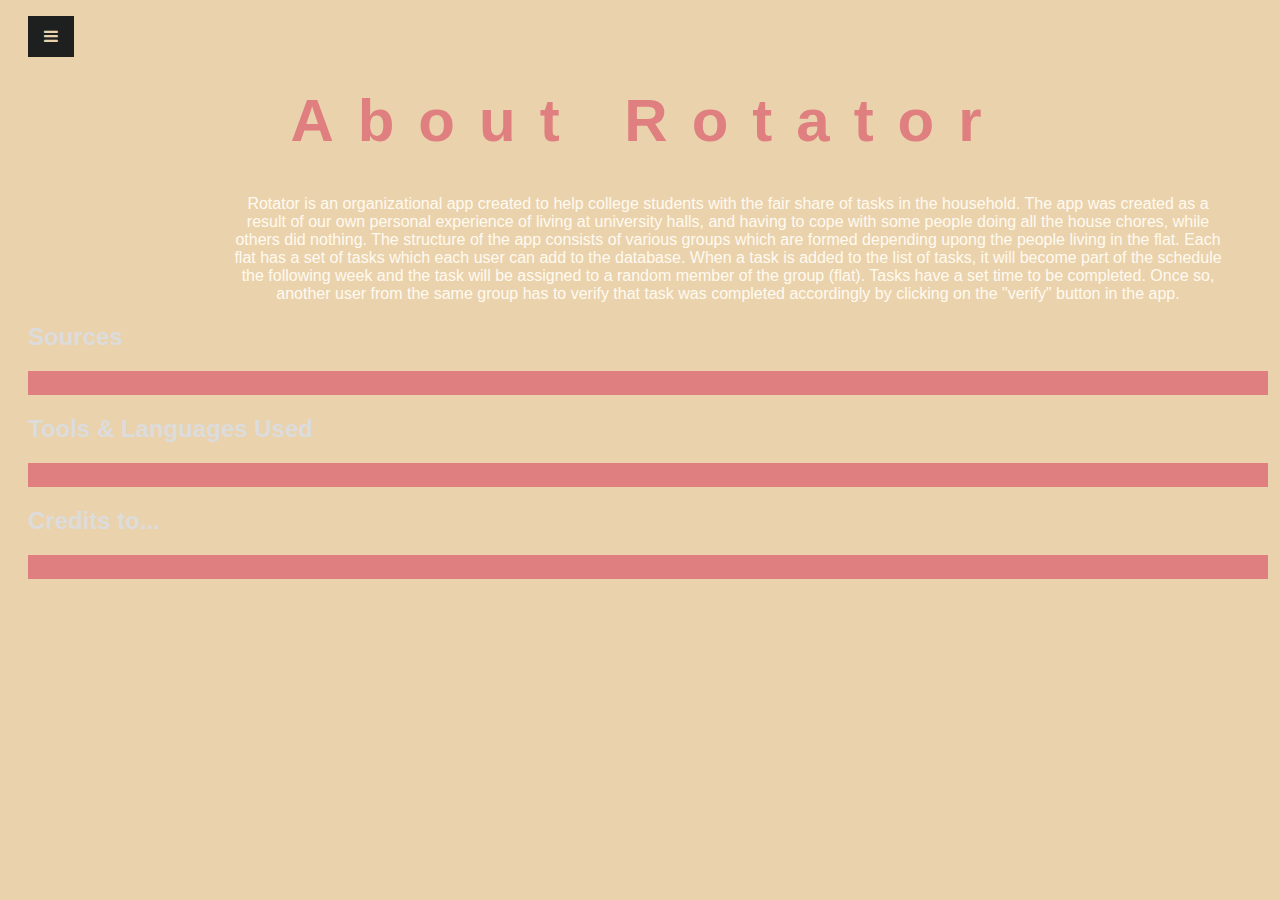
==== about.html @ 788015fe "more text added" ====
<!DOCTYPE html>
<script src="/Rotator/menuScript.js"></script>
<div id="mySidenav" class="sidenav">
  <a href="javascript:void(0)" class="closebtn" onclick="closeNav()">&times;</a>
  <a href="/Rotator/cgi-bin/timetable.cgi">Timetable</a>
  <a href="/Rotator/cgi-bin/newsfeed.cgi">Newsfeed</a>
  <a href="/Rotator/cgi-bin/settings.cgi">Settings</a>
  <a href="/Rotator/about.html">About</a>
  <a href="/Rotator/cgi-bin/logout.cgi">Log out</a>
</div>
<body class = "inside" id="uberbar">
<div id="rest">
  <span onclick="openNav()">
  <link rel="stylesheet" href="https://cdnjs.cloudflare.com/ajax/libs/font-awesome/4.7.0/css/font-awesome.min.css">
    <div class="menu-icon">
      <a href="#" class="btn"><i class="fa fa-bars"></i></a>
    </div>
  </span>
<html>
<head>
  <meta charset="UTF-8">
  <link rel="stylesheet" href="styles.css">
  <title>About Us</title>
</head>
<body>
  <h1 class = "about_title">About Rotator</h1>
  <p class = "about_p">Rotator is an organizational app created to help college students with the fair share of tasks in the household.
    The app was created as a result of our own personal experience of living at university halls, and having to cope with some people doing all the house chores, while others did nothing.
    The structure of the app consists of various groups which are formed depending upong the people living in the flat. Each flat has a set of tasks which each user can add to the database.
    When a task is added to the list of tasks, it will become part of the schedule the following week and the task will be assigned to a random member of the group (flat).
    Tasks have a set time to be completed. Once so, another user from the same group has to verify that task was completed accordingly by clicking on the "verify" button in the app.

  </p>
  <h2>Sources</h2>
    <ul class = "unorderedList">
      <li>W3 Schools</li>
      <li>Codecademy</li>
    </ul>
  <h2>Tools & Languages Used</h2>
    <ul class = "unorderedList">
      <li>HTML 5</li>
      <li>CSS 3</li>
      <li>JavaScript 5</li>
      <li>Bootstrap 4</li>
      <li>PHP 7.0</li>
      <li>Python 2.7</li>
    </ul>

  <h2>Credits to...</h2>
  <ul class = "unorderedList">
    <li>Dawid Lorenz</li>
    <li>Maria Tsvarkaleva</li>
    <li>Daria Tolmacheva</li>
    <li>David Ramplin</li>
    <li>Alejandro Rodriguez</li>
    <li>Miruna Muntean</li>
    <li>Hindolo Tucker</li>
  </ul>

</body>
</div>
</html>
---- styles.css ----
body
{

    font-family: 'Source Sans Pro', sans-serif;
    font-family: 'Open Sans', sans-serif;
    background: #1D201F; /*#9cb8b3; */
    display: table;
    width: 100%;
}
.inside {
    background: #ead2ac;
}
.centered
{
     width:300px;
      height:200px;
      position:absolute;
      left:50%;
      top:40%;
      margin:-100px 0 0 -150px;

  /*  width: 320px; */
/*    position:absolute;
    top: 40%;
    left: 50%;
    margin-top: -50px;
    margin-left: -100px; */

}

.titleRegister
{
  /*To make orientation of title in the center*/
  letter-spacing: 21px;
}

/* had container1 after centerd in the html but kinda useless */
.container1
{
    display: grid;
     width: 100%;
}

@media screen and (max-width: 700px) {

  h3
  {
       width: 70%;
  }

  .container1
  {
      display: grid;
       width: 80%;
  }

  h1
  {
      width: 50%;
  }

  .taskList
  {
    font-size: 15px;
  }

}

/*News Feed styles page begins here*/

.tasks
{
  color: #FFFFFF;
  font-family: "Trebuchet MS", Helvetica, sans-serif;
  /*Scroll part of tasks*/
  overflow-y: scroll;
  position: absolute;
  width: 50%;
  height: 75%;
  z-index: 15;
  top: 30%;
  left: 47%;
  margin: -100px 0 0 -150px;
}

.taskClass
{
  text-align: center;
  letter-spacing:28px;
  /*22*/
  position: absolute;
  width: 105%;
  color: #DF7F7F;
  font-size: 45px;
}


.tasks .taskList
{
  font-size: 28px;
  border-radius: 25px;
  border-color: white;
  background: #3399FF;
  padding: 20px;
  width: 500px;
  height: 250px;
}
/*News feed styles page ends here*/


h1
{

     text-align: center;
     letter-spacing:24px;
     /*22*/
     width: 100%;
     color: #DF7F7F;
}

h2
{
  color: #DCDCDC;
  text-align: left;
  width: 100%;
}
/*Start of about styles*/
.about_title
{
  font-size: 60px;
}

.about_p
{
  color: #FFFAF0;
  width: 100%;
  width: 1000px;
  word-wrap: break-word;
  text-align: center;
  margin-left: 200px;
}

.unorderedList
{
  color: #DF7F7F;
  line-height: 24px;
}
/*End of about styles*/
h3
{
     color: #EAD2AC;
     letter-spacing: 1.5px;
     font-weight: 100;
}

  input[type=text], input[type=password], select {

        padding: 12px 20px;
    /*    width: 320px; */
        margin: 8px 0;
        color: #1D201F;
        background: #ead2ac;
        border: 1px solid #ccc;
        border-radius: 4px;
        box-sizing: border-box;
    }


    button[type=submit], select {

          padding: 12px 20px;
      /*    width: 320px; */
          margin: 8px 0;
          color: #1D201F;
          background: #DF7F7F;
          border: 1px solid #ccc;
          border-radius: 4px;
          box-sizing: border-box;
          font-weight: 900;
          font-size: 18px;
      }


      button[type="submit"]:hover
      {
	       background: #FF7F7F;
       }
/* MAKE IT SOMEHOW ZOOM WHEN HOVER ON 'SIGN UP'. DOESN'T WORK FOR NOW
a{
    transition: transform .2s;
}
a:hover{
transform: scale(1.5);
}
*/

/*menu styles*/

.btn {
    background-color: #1D201F;
    border: none;
    color: #EAD2AC;
    padding: 12px 16px;
    font-size: 16px;
    cursor: pointer;
}

/* Darker background on mouse-over */
.btn:hover {
    background-color: #000000;
}

 /* The side navigation menu */
.sidenav {
    height: 100%; /* 100% Full-height */
    width: 0; /* 0 width - change this with JavaScript */
    position: fixed; /* Stay in place */
    z-index: 1; /* Stay on top */
    top: 0; /* Stay at the top */
    left: 0;
    background-color: #111; /* Black*/
    overflow-x: hidden; /* Disable horizontal scroll */
    padding-top: 60px; /* Place content 60px from the top */
    transition: 0.5s; /* 0.5 second transition effect to slide in the sidenav */
}

/* The navigation menu links */
.sidenav a {
    padding: 8px 8px 8px 32px;
    text-decoration: none;
    font-size: 25px;
    color: #818181;
    display: block;
    transition: 0.3s;
}

/* When you mouse over the navigation links, change their color */
.sidenav a:hover {
    color: #EAD2AC;
}

/* Position and style the close button (top right corner) */
.sidenav .closebtn {
    position: absolute;
    top: 0;
    right: 25px;
    font-size: 36px;
    margin-left: 50px;
}

/* Style page content - use this if you want to push the page content to the right when you open the side navigation */
#rest {
    transition: margin-left .5s;
    padding: 20px;
}

/* On smaller screens, where height is less than 450px, change the style of the sidenav (less padding and a smaller font size) */
@media screen and (max-height: 450px) {
    .sidenav {padding-top: 15px;}
    .sidenav a {font-size: 18px;}
}

/* Fixed/sticky icon bar (vertically aligned 50% from the top of the screen) */
.icon-bar {
  position: fixed;
  top: 50%;
  -webkit-transform: translateY(-50%);
  -ms-transform: translateY(-50%);
  transform: translateY(-50%);
}

/* Style the icon bar links */
.icon-bar a {
  display: block;
  text-align: center;
  padding: 16px;
  transition: all 0.3s ease;
  color: white;
  font-size: 20px;
}

ul {
    list-style-type: none;
    margin: 0;
    padding: 0;
    overflow: hidden;
    background-color: #DF7F7F;
}

li {
    float: left;
}

li a {
    display: block;
    color: #1D201F;
    text-align: center;
    padding: 14px 16px;
    text-decoration: none;
}

li a:hover {
    background-color: #ead2ac;
}

/*end menu styles
  */
table, th, td
{
 text-align: center;
 margin: auto;
 padding: 1.2rem;
 width: 50%;
}

th
{
 width: 50%;
}


.noTask
{

  border-left: none;
  border-top: none;
  border-right: none;
  border-bottom: 1px solid black;
  border-right: 1px solid black;
  backgorund-color: pink;
}



.task
{

  border-left: none;
  border-top: none;
  border-right: none;
  border-bottom: 1px solid black;
  border-right: 1px solid black;
  width: 200px;
  background-color: #D1DEDE;
}

.noTask
{
  border-left: none;
  border-top: none;
  border-right: none;
  border-bottom: 1px solid black;
  border-right: 1px solid black;
  width: 200px;
  background-color: #a8a4a6;
}
.weekDays
{

  border-right: none;
  border-left: none;
  border-top: none;
  border-bottom: 1px solid black;
  border-right: 1px solid black;
  width: 200px;
  background-color: #DF7F7F;
  color: white;
}
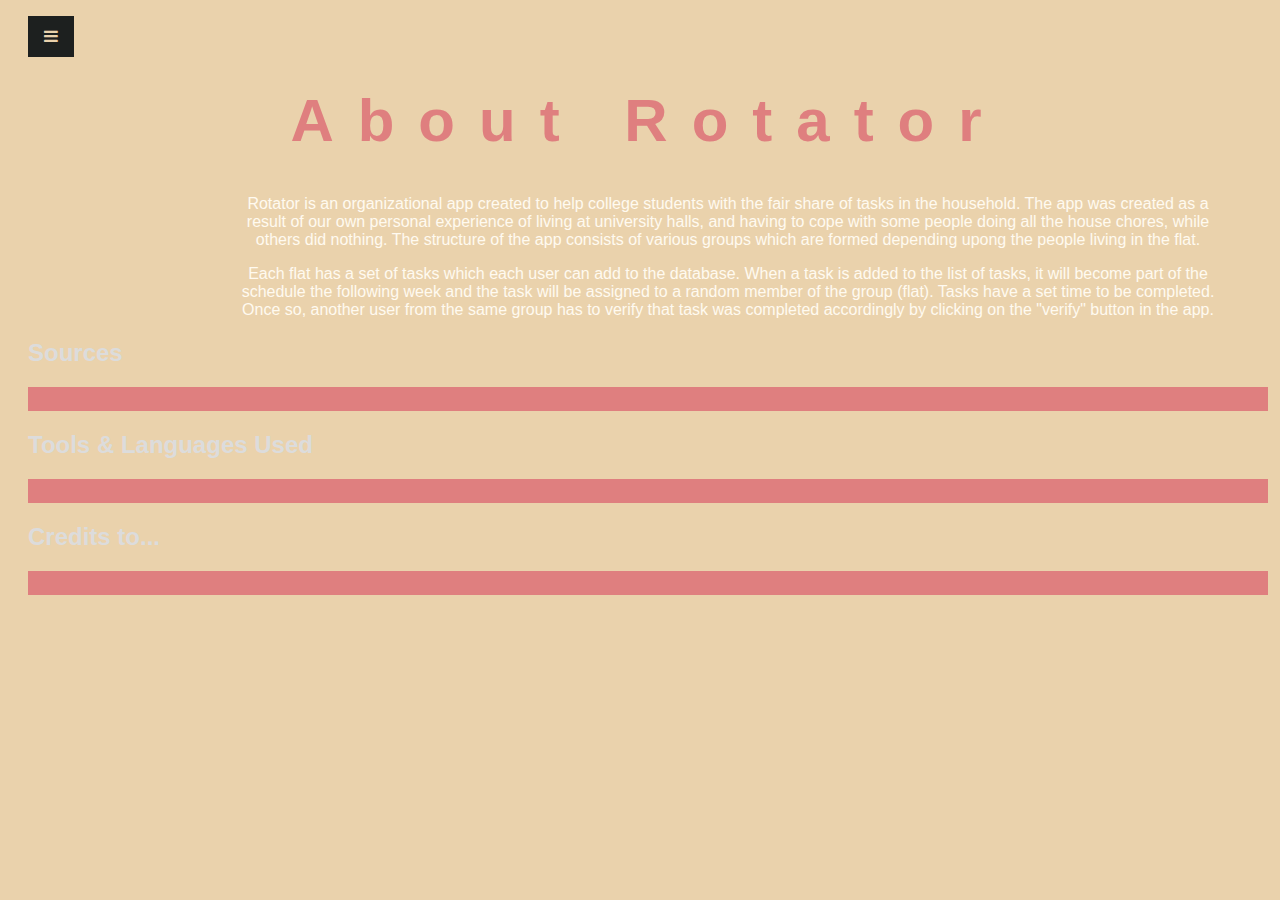
==== commit bd3a9c1e: "design fixes" ====
--- a/about.html
+++ b/about.html
@@ -26,17 +26,18 @@
   <h1 class = "about_title">About Rotator</h1>
   <p class = "about_p">Rotator is an organizational app created to help college students with the fair share of tasks in the household.
     The app was created as a result of our own personal experience of living at university halls, and having to cope with some people doing all the house chores, while others did nothing.
-    The structure of the app consists of various groups which are formed depending upong the people living in the flat. Each flat has a set of tasks which each user can add to the database.
+    The structure of the app consists of various groups which are formed depending upong the people living in the flat. </p>
+  <p class = "about_p">Each flat has a set of tasks which each user can add to the database.
     When a task is added to the list of tasks, it will become part of the schedule the following week and the task will be assigned to a random member of the group (flat).
     Tasks have a set time to be completed. Once so, another user from the same group has to verify that task was completed accordingly by clicking on the "verify" button in the app.
 
   </p>
-  <h2>Sources</h2>
+  <h2 class = "aboutSubHeading">Sources</h2>
     <ul class = "unorderedList">
       <li>W3 Schools</li>
       <li>Codecademy</li>
     </ul>
-  <h2>Tools & Languages Used</h2>
+  <h2 class = "aboutSubHeading">Tools & Languages Used</h2>
     <ul class = "unorderedList">
       <li>HTML 5</li>
       <li>CSS 3</li>
@@ -46,7 +47,7 @@
       <li>Python 2.7</li>
     </ul>
 
-  <h2>Credits to...</h2>
+  <h2 class = "aboutSubHeading">Credits to...</h2>
   <ul class = "unorderedList">
     <li>Dawid Lorenz</li>
     <li>Maria Tsvarkaleva</li>
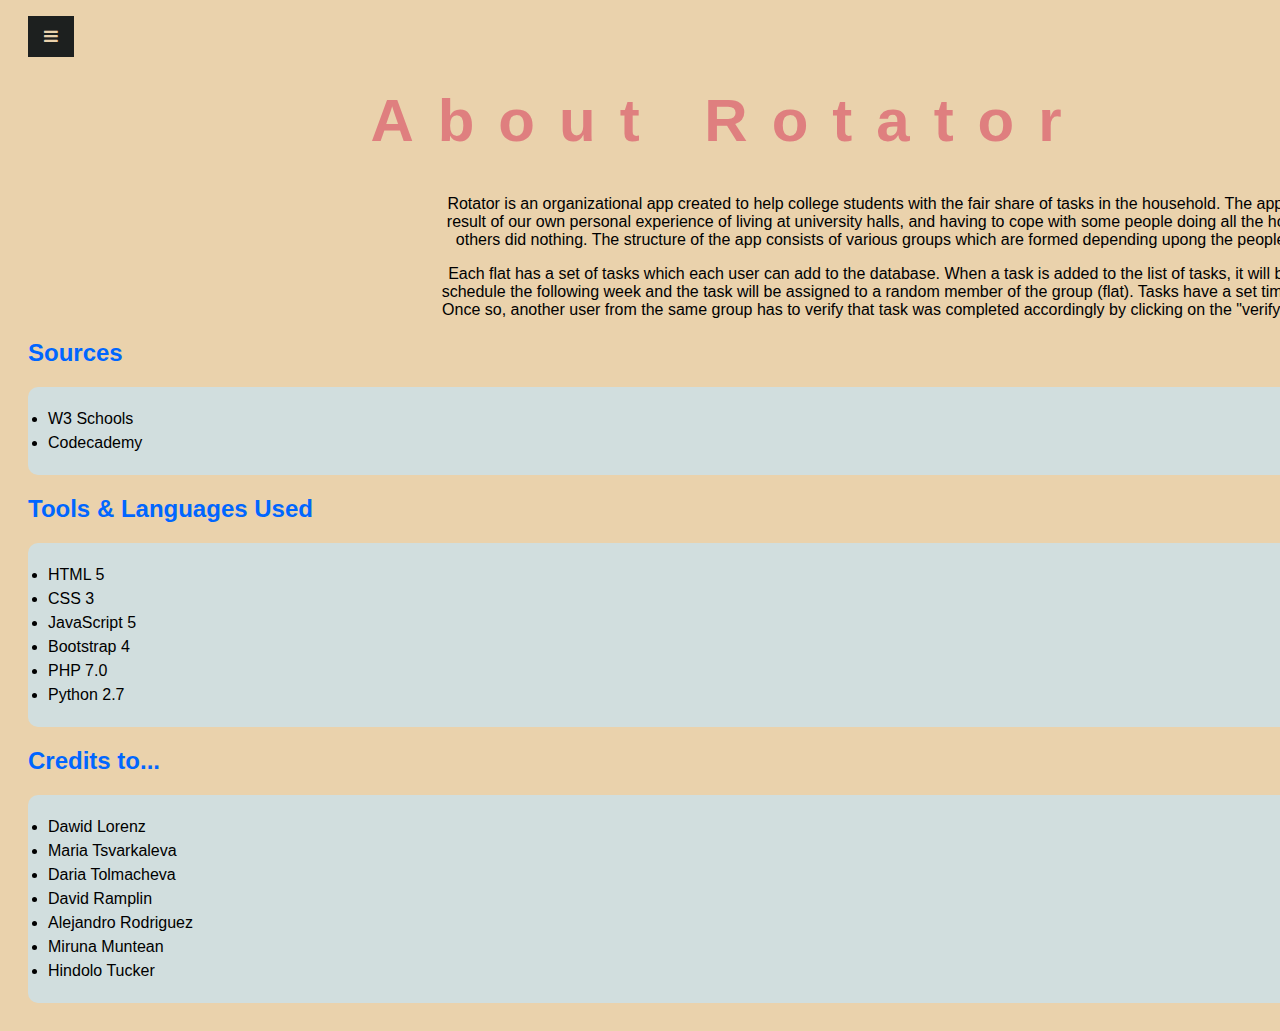
==== commit 0a6fa177: "fixed some of the styling of about" ====
--- a/about.html
+++ b/about.html
@@ -23,6 +23,7 @@
   <title>About Us</title>
 </head>
 <body>
+<div class = aboutMain>
   <h1 class = "about_title">About Rotator</h1>
   <p class = "about_p">Rotator is an organizational app created to help college students with the fair share of tasks in the household.
     The app was created as a result of our own personal experience of living at university halls, and having to cope with some people doing all the house chores, while others did nothing.
@@ -35,28 +36,30 @@
   <h2 class = "aboutSubHeading">Sources</h2>
     <ul class = "unorderedList">
       <li>W3 Schools</li>
+      <br/>
       <li>Codecademy</li>
     </ul>
   <h2 class = "aboutSubHeading">Tools & Languages Used</h2>
     <ul class = "unorderedList">
-      <li>HTML 5</li>
-      <li>CSS 3</li>
-      <li>JavaScript 5</li>
-      <li>Bootstrap 4</li>
-      <li>PHP 7.0</li>
-      <li>Python 2.7</li>
+      <li>HTML 5</li><br/>
+      <li>CSS 3</li><br/>
+      <li>JavaScript 5</li><br/>
+      <li>Bootstrap 4</li><br/>
+      <li>PHP 7.0</li><br/>
+      <li>Python 2.7</li><br/>
     </ul>
 
   <h2 class = "aboutSubHeading">Credits to...</h2>
   <ul class = "unorderedList">
-    <li>Dawid Lorenz</li>
-    <li>Maria Tsvarkaleva</li>
-    <li>Daria Tolmacheva</li>
-    <li>David Ramplin</li>
-    <li>Alejandro Rodriguez</li>
-    <li>Miruna Muntean</li>
-    <li>Hindolo Tucker</li>
+    <li>Dawid Lorenz</li><br />
+    <li>Maria Tsvarkaleva</li><br />
+    <li>Daria Tolmacheva</li><br />
+    <li>David Ramplin</li><br />
+    <li>Alejandro Rodriguez</li><br />
+    <li>Miruna Muntean</li><br />
+    <li>Hindolo Tucker</li><br />
   </ul>
+</div>
 
 </body>
 </div>
--- a/styles.css
+++ b/styles.css
@@ -130,20 +130,33 @@
   font-size: 60px;
 }
 
+.aboutSubHeading
+{
+  color: #0066FF;
+}
 .about_p
 {
-  color: #FFFAF0;
+  color: black;
   width: 100%;
   width: 1000px;
   word-wrap: break-word;
   text-align: center;
-  margin-left: 200px;
+  margin-left: 400px;
 }
 
 .unorderedList
 {
-  color: #DF7F7F;
+  color: black/*#DF7F7F*/;
+  background-color: #D1DEDE;
   line-height: 24px;
+  list-style-type: disc;
+  border-radius: 10px;
+  padding: 20px;
+}
+
+.aboutMain
+{
+  overflow: auto;
 }
 /*End of about styles*/
 h3
@@ -366,4 +379,3 @@
   background-color: #DF7F7F;
   color: white;
 }
-
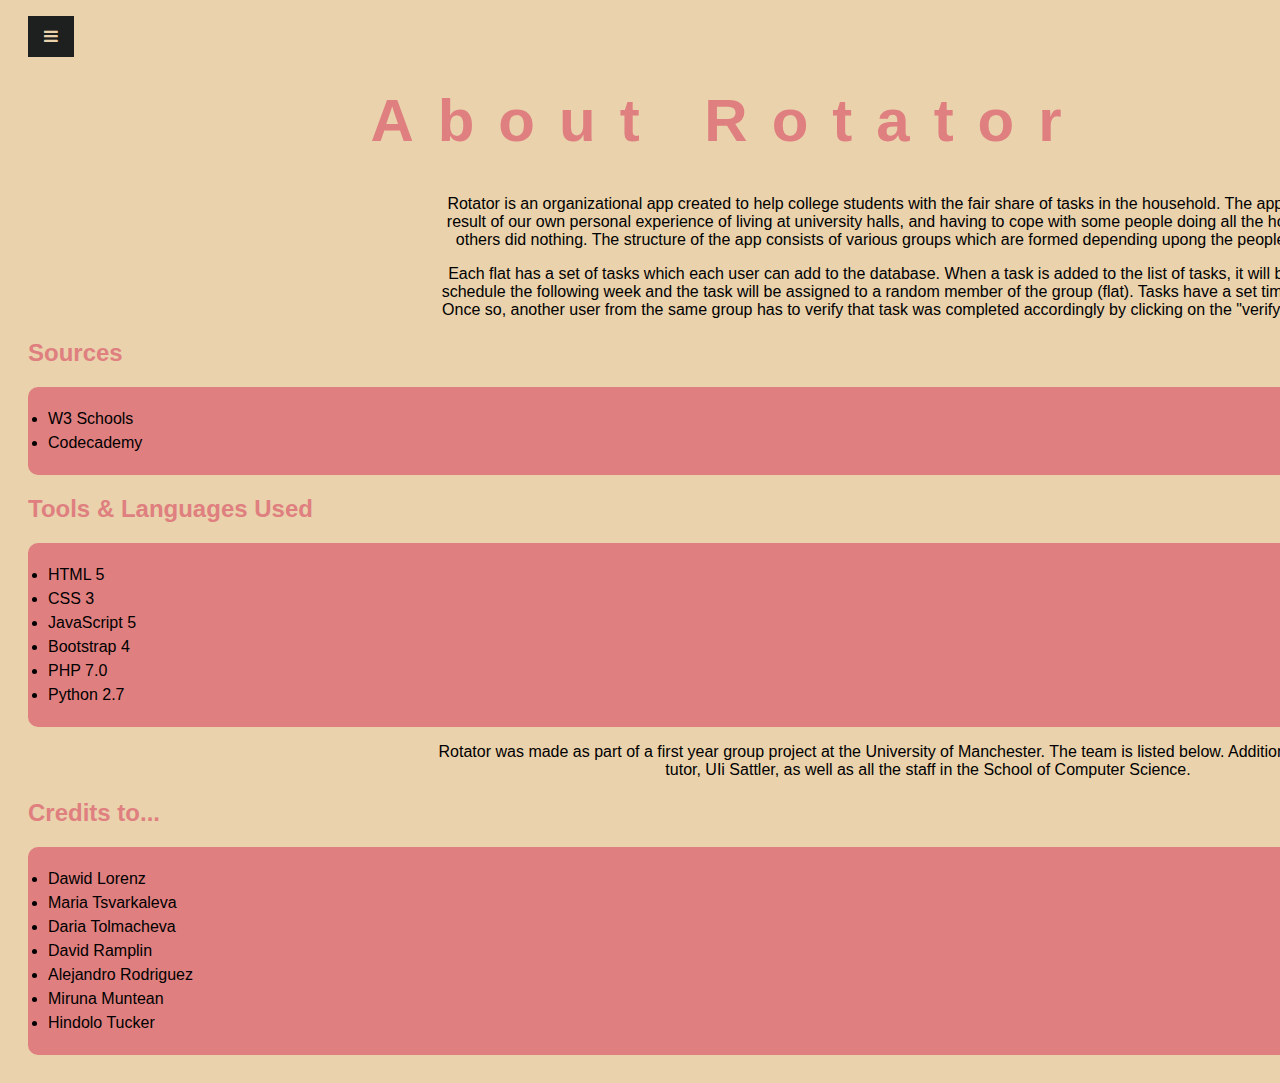
==== commit 8b132c83: "Added a sentence to about, altered colour scheme to be more cohesive in styles" ====
--- a/about.html
+++ b/about.html
@@ -49,6 +49,9 @@
       <li>Python 2.7</li><br/>
     </ul>
 
+  <p class= "about_p"> Rotator was made as part of a first year group project at the University of Manchester. The team is listed below. 
+    Additional thanks go to our tutor, UIi Sattler, as well as all the staff in the School of Computer Science. </p>
+
   <h2 class = "aboutSubHeading">Credits to...</h2>
   <ul class = "unorderedList">
     <li>Dawid Lorenz</li><br />
--- a/styles.css
+++ b/styles.css
@@ -100,7 +100,7 @@
   font-size: 28px;
   border-radius: 25px;
   border-color: white;
-  background: #3399FF;
+  background: #DF7F7F; /*3399FF*/
   padding: 20px;
   width: 500px;
   height: 250px;
@@ -132,11 +132,11 @@
 
 .aboutSubHeading
 {
-  color: #0066FF;
+  color: #DF7F7F;
 }
 .about_p
 {
-  color: black;
+  color: #000000;
   width: 100%;
   width: 1000px;
   word-wrap: break-word;
@@ -147,7 +147,7 @@
 .unorderedList
 {
   color: black/*#DF7F7F*/;
-  background-color: #D1DEDE;
+  background-color: #DF7F7F;
   line-height: 24px;
   list-style-type: disc;
   border-radius: 10px;
@@ -379,3 +379,4 @@
   background-color: #DF7F7F;
   color: white;
 }
+
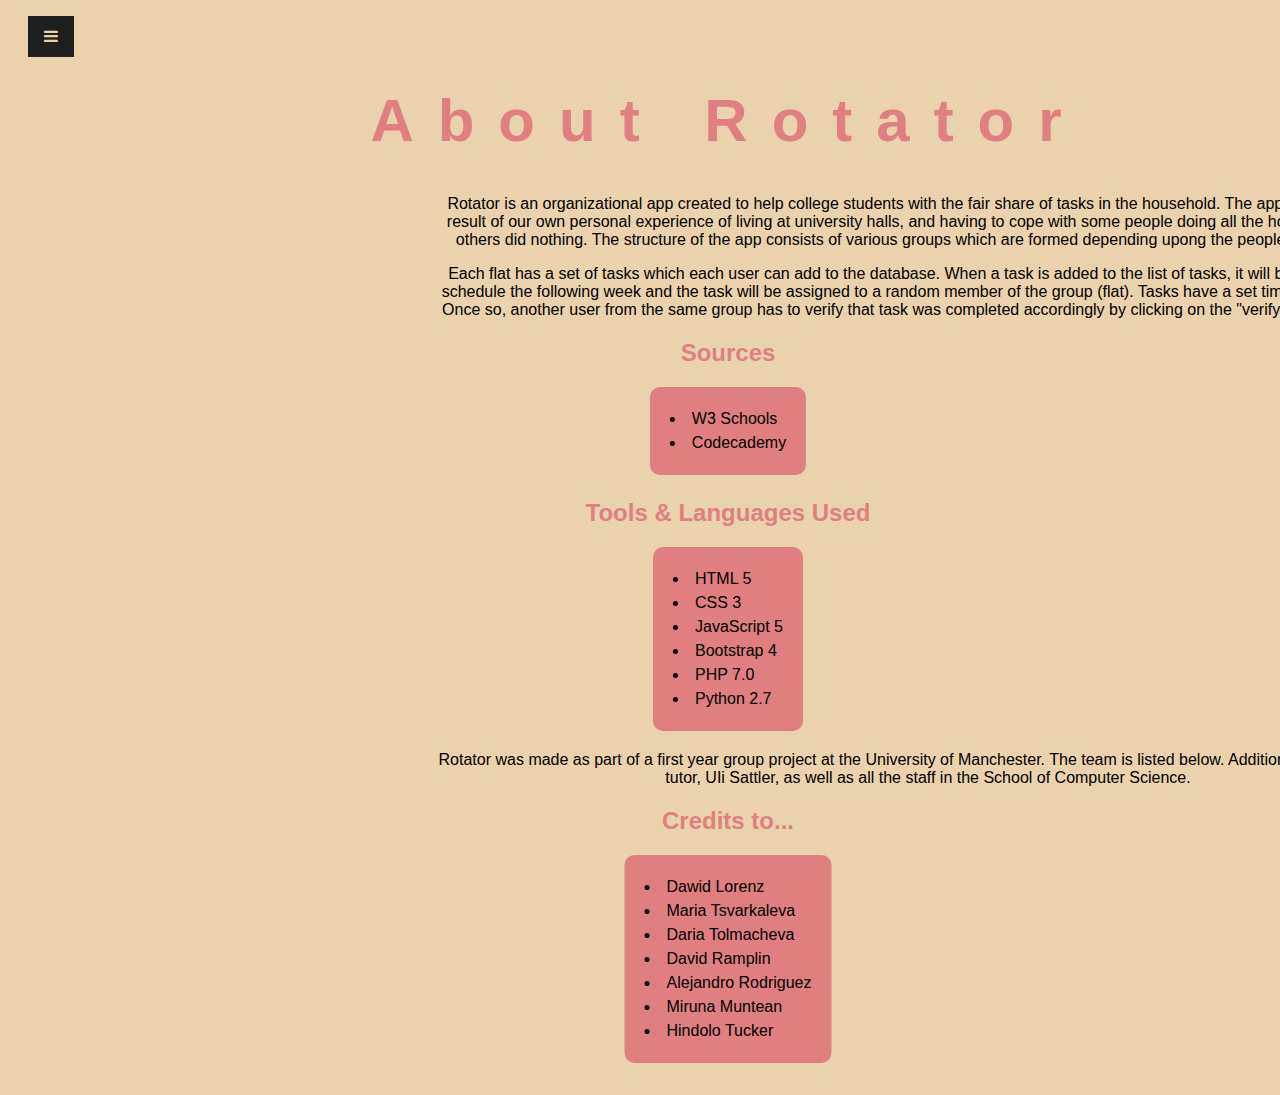
==== commit 430206ec: "Properly centered bullet points on about" ====
--- a/about.html
+++ b/about.html
@@ -34,6 +34,7 @@
 
   </p>
   <h2 class = "aboutSubHeading">Sources</h2>
+  <p class = "about_p">
     <ul class = "unorderedList">
       <li>W3 Schools</li>
       <br/>
@@ -48,6 +49,7 @@
       <li>PHP 7.0</li><br/>
       <li>Python 2.7</li><br/>
     </ul>
+  </p>
 
   <p class= "about_p"> Rotator was made as part of a first year group project at the University of Manchester. The team is listed below. 
     Additional thanks go to our tutor, UIi Sattler, as well as all the staff in the School of Computer Science. </p>
@@ -63,7 +65,6 @@
     <li>Hindolo Tucker</li><br />
   </ul>
 </div>
-
 </body>
 </div>
 </html>
--- a/styles.css
+++ b/styles.css
@@ -100,7 +100,7 @@
   font-size: 28px;
   border-radius: 25px;
   border-color: white;
-  background: #DF7F7F; /*3399FF*/
+  background-color: #DF7F7F; /*3399FF*/
   padding: 20px;
   width: 500px;
   height: 250px;
@@ -133,6 +133,7 @@
 .aboutSubHeading
 {
   color: #DF7F7F;
+  text-align: center;
 }
 .about_p
 {
@@ -150,8 +151,17 @@
   background-color: #DF7F7F;
   line-height: 24px;
   list-style-type: disc;
+  list-style-position: inside;
   border-radius: 10px;
   padding: 20px;
+  display: inline-block;
+  margin-left: 50%;
+  transform: translateX(-50%);
+}
+
+.aboutList
+{
+  
 }
 
 .aboutMain
@@ -340,7 +350,6 @@
   border-right: none;
   border-bottom: 1px solid black;
   border-right: 1px solid black;
-  backgorund-color: pink;
 }
 
 
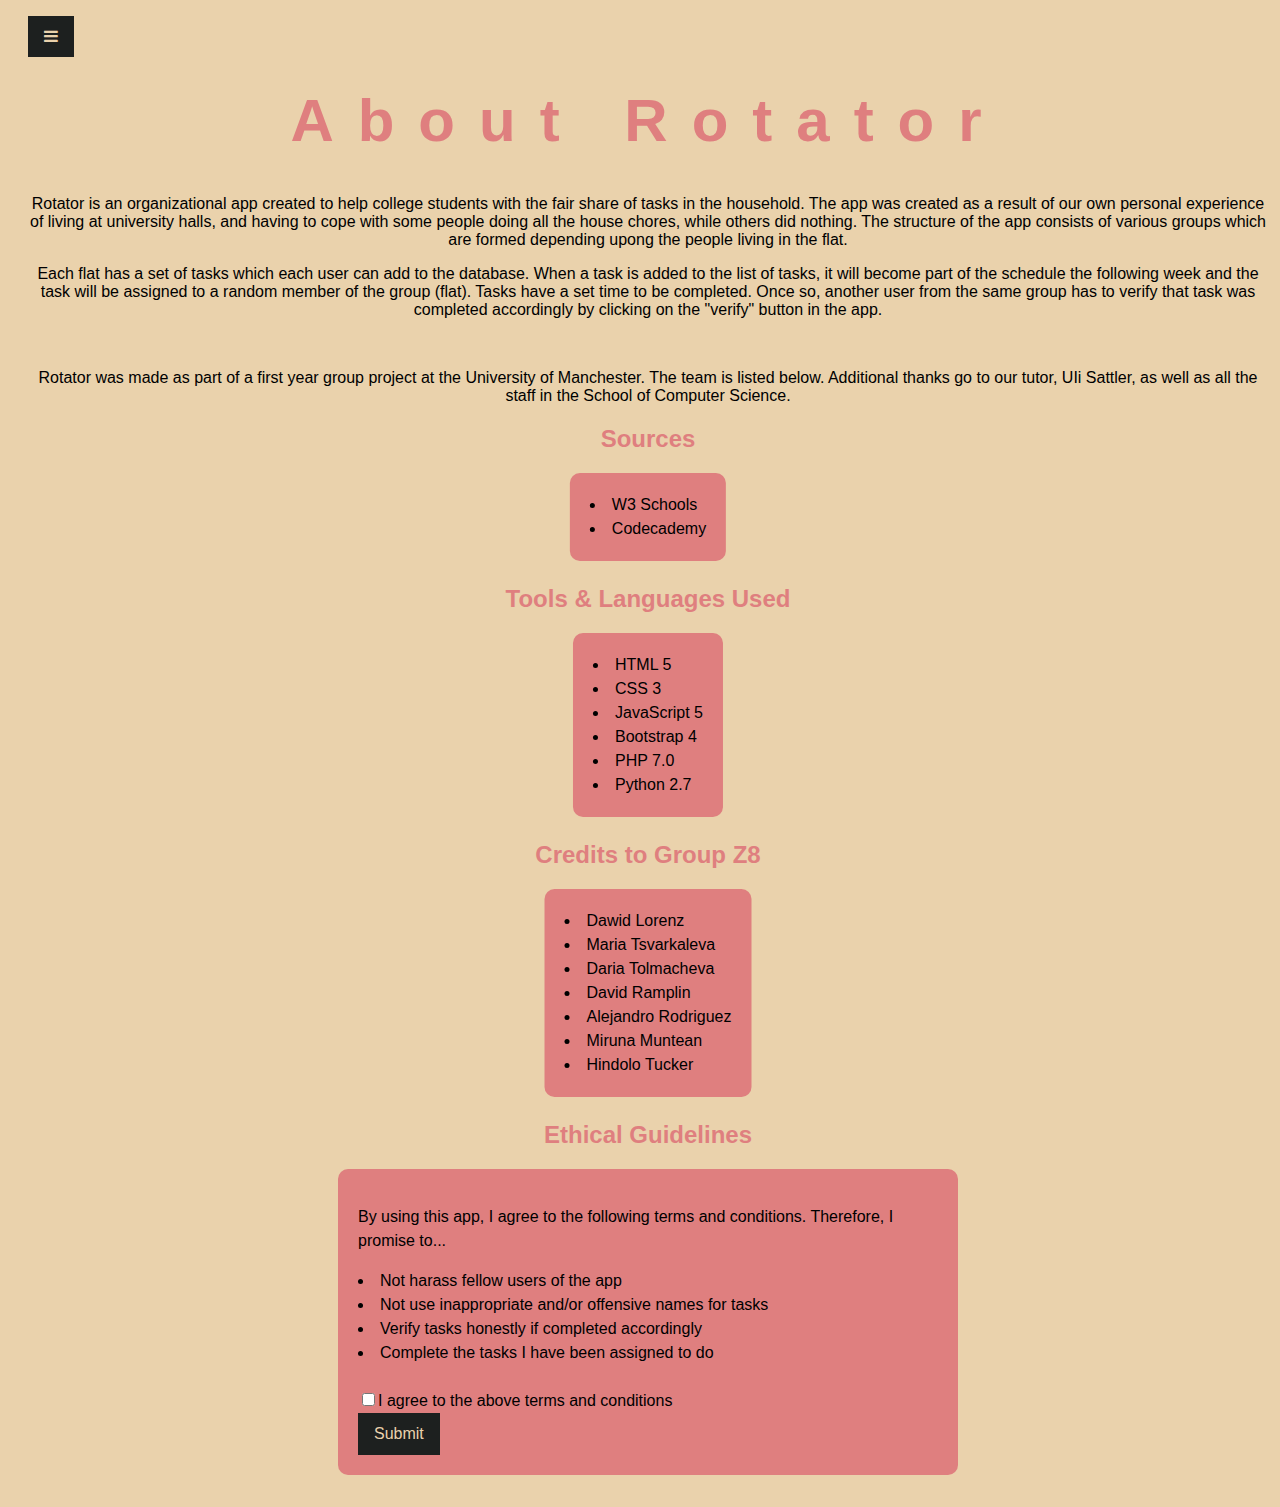
==== commit 95c9c843: "fixed resiizng of page, colors and boxes plus added a agree to terms and conditions box" ====
--- a/about.html
+++ b/about.html
@@ -31,8 +31,10 @@
   <p class = "about_p">Each flat has a set of tasks which each user can add to the database.
     When a task is added to the list of tasks, it will become part of the schedule the following week and the task will be assigned to a random member of the group (flat).
     Tasks have a set time to be completed. Once so, another user from the same group has to verify that task was completed accordingly by clicking on the "verify" button in the app.
-
   </p>
+</br>
+  <p class= "about_p"> Rotator was made as part of a first year group project at the University of Manchester. The team is listed below.
+    Additional thanks go to our tutor, UIi Sattler, as well as all the staff in the School of Computer Science. </p>
   <h2 class = "aboutSubHeading">Sources</h2>
   <p class = "about_p">
     <ul class = "unorderedList">
@@ -51,10 +53,7 @@
     </ul>
   </p>
 
-  <p class= "about_p"> Rotator was made as part of a first year group project at the University of Manchester. The team is listed below. 
-    Additional thanks go to our tutor, UIi Sattler, as well as all the staff in the School of Computer Science. </p>
-
-  <h2 class = "aboutSubHeading">Credits to...</h2>
+  <h2 class = "aboutSubHeading">Credits to Group Z8</h2>
   <ul class = "unorderedList">
     <li>Dawid Lorenz</li><br />
     <li>Maria Tsvarkaleva</li><br />
@@ -64,6 +63,21 @@
     <li>Miruna Muntean</li><br />
     <li>Hindolo Tucker</li><br />
   </ul>
+
+  <h2 class = "aboutSubHeading">Ethical Guidelines</h2>
+    <ul class = "unorderedList">
+      <p>By using this app, I agree to the following terms and conditions. Therefore, I promise to...</p>
+      <li>Not harass fellow users of the app</li><br />
+      <li>Not use inappropriate and/or offensive names for tasks</li><br />
+      <li>Verify tasks honestly if completed accordingly</li><br />
+      <li>Complete the tasks I have been assigned to do</li><br />
+    </br>
+      <!--Button to accept terms and conditions-->
+      <form action="/action_page.php" method="get">
+        <input type="checkbox" name="acceptConditions" value="termsAndConditions">I agree to the above terms and conditions<br>
+        <input type="submit" value="Submit" class = "btn">
+      </form>
+    </ul>
 </div>
 </body>
 </div>
--- a/styles.css
+++ b/styles.css
@@ -43,10 +43,6 @@
 
 @media screen and (max-width: 700px) {
 
-  h3
-  {
-       width: 70%;
-  }
 
   .container1
   {
@@ -125,9 +121,19 @@
   width: 100%;
 }
 /*Start of about styles*/
+.aboutMain
+{
+  overflow: auto;
+  width: 100%;
+  height: 100%;
+  min-width: 10px;
+  min-height: 10px;
+}
+
 .about_title
 {
   font-size: 60px;
+  text-align: center;
 }
 
 .aboutSubHeading
@@ -138,11 +144,11 @@
 .about_p
 {
   color: #000000;
-  width: 100%;
-  width: 1000px;
+  /*width: 100%;
+  width: 1000px;*/
   word-wrap: break-word;
   text-align: center;
-  margin-left: 400px;
+  /*margin-left: 100px;*/
 }
 
 .unorderedList
@@ -158,20 +164,13 @@
   margin-left: 50%;
   transform: translateX(-50%);
 }
-
-.aboutList
-{
-  
-}
-
-.aboutMain
-{
-  overflow: auto;
-}
 /*End of about styles*/
 h3
 {
-     color: #EAD2AC;
+     text-align: center;
+     /*22*/
+     width: 100%;
+     color: #DF7F7F;
      letter-spacing: 1.5px;
      font-weight: 100;
 }
@@ -388,4 +387,3 @@
   background-color: #DF7F7F;
   color: white;
 }
-
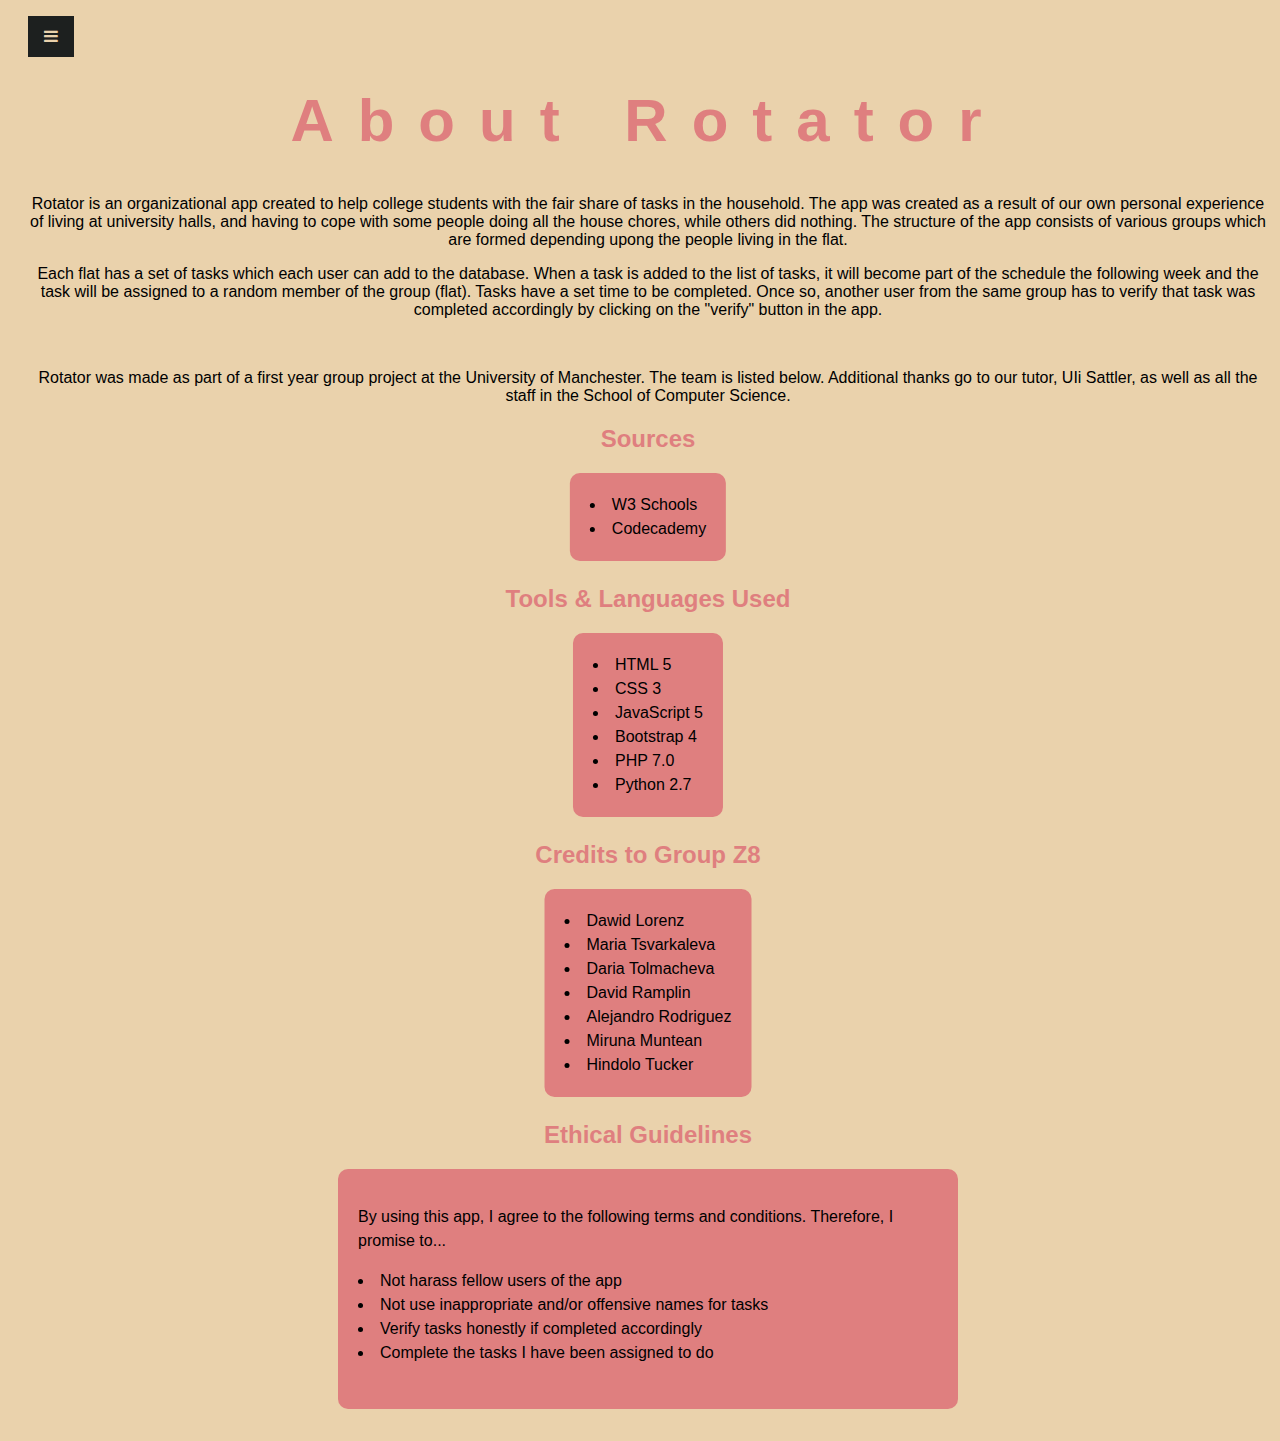
==== commit facc06db: "added terms and conditions check-box in sign up not finished" ====
--- a/about.html
+++ b/about.html
@@ -72,11 +72,6 @@
       <li>Verify tasks honestly if completed accordingly</li><br />
       <li>Complete the tasks I have been assigned to do</li><br />
     </br>
-      <!--Button to accept terms and conditions-->
-      <form action="/action_page.php" method="get">
-        <input type="checkbox" name="acceptConditions" value="termsAndConditions">I agree to the above terms and conditions<br>
-        <input type="submit" value="Submit" class = "btn">
-      </form>
     </ul>
 </div>
 </body>
--- a/styles.css
+++ b/styles.css
@@ -60,6 +60,32 @@
     font-size: 15px;
   }
 
+}
+
+
+/*Backgroud use*/
+body.bg{
+
+    background-image: url('bgbg.jpg');
+    animation: mymoveD 3s;
+    background-position: 0px 0px;
+}
+
+@media only screen and (max-width: 800px) {
+    body.bg{
+        animation: mymoveM 3s;
+        background-position: -200px 0px;
+    }
+}
+
+@keyframes mymoveM{
+    0% {background-position: 0px 0px;}
+    100% {background-position: -200px 0px;}
+}
+
+@keyframes mymoveD {
+    0% {background-position: -200px 0px;}
+    100% {background-position: 0px 0px;}
 }
 
 /*News Feed styles page begins here*/
